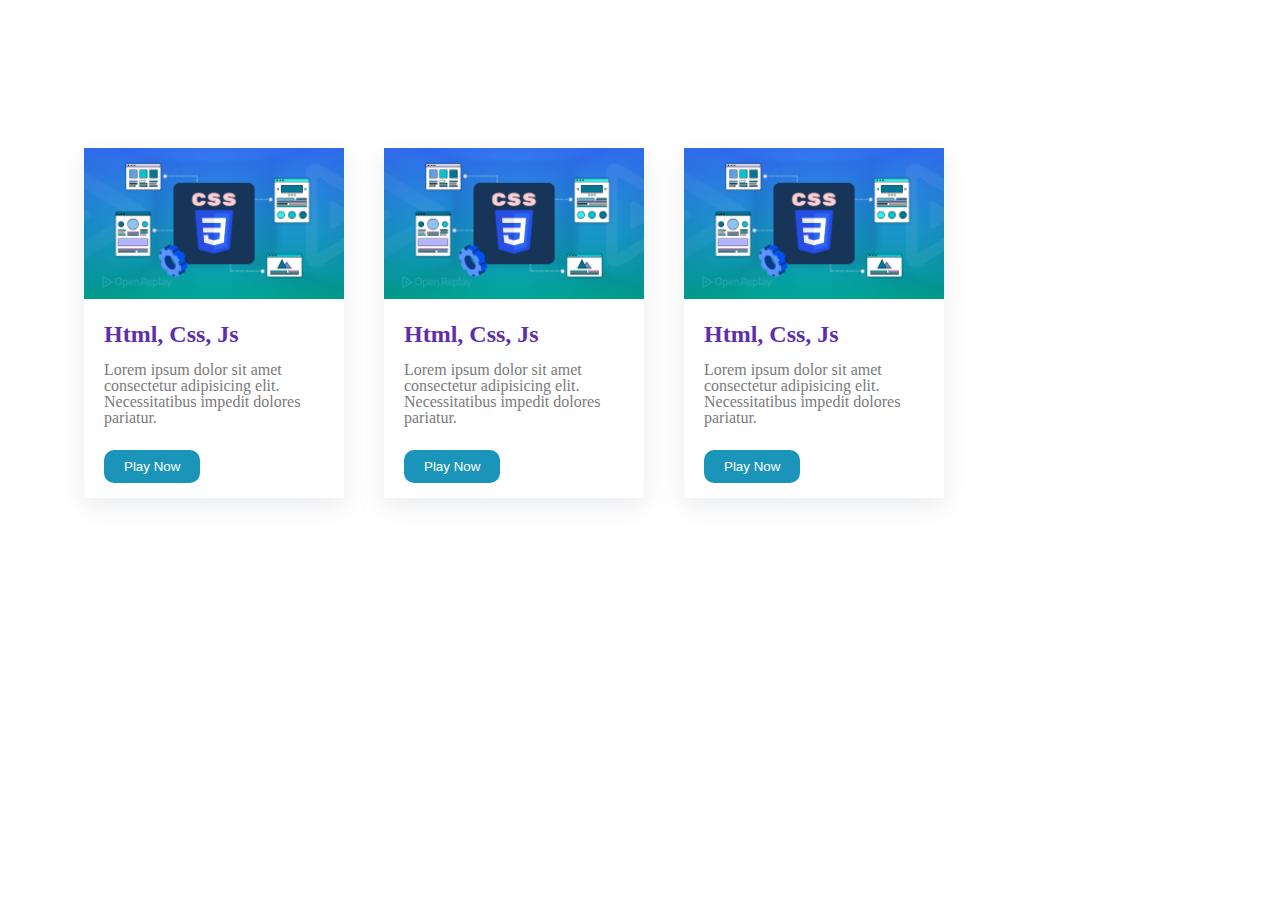
==== public_html/main.html @ 48fdb353 "main page code + style" ====
<!DOCTYPE html>
<html lang="fr">
  <head>
    <meta charset="UTF-8" />
    <meta name="viewport" content="width=device-width, initial-scale=1.0" />
    <meta name="description" content="" />
    <link rel="stylesheet" href="style/style.css" />
    <link rel="stylesheet" href="style/main.css" />
    <link rel="shortcut icon" href="./" type="image/x-icon" />
    <!-- icon library -->
    <link
      rel="stylesheet"
      href="https://cdnjs.cloudflare.com/ajax/libs/font-awesome/6.6.0/css/all.min.css"
      integrity="sha512-Kc323vGBEqzTmouAECnVceyQqyqdsSiqLQISBL29aUW4U/M7pSPA/gEUZQqv1cwx4OnYxTxve5UMg5GT6L4JJg=="
      crossorigin="anonymous"
      referrerpolicy="no-referrer"
    />
    <title>Quizzi - Home page</title>
  </head>
  <body>
    <div id="navbar"></div>

    <main class="main" id="main">
      <div class="container">
        <article class="card_quizz">
          <div class="quizz_image">
            <img src="assets/images/hero 1.png" alt="" />
          </div>
          <div class="quizz_content">
            <h2>Html, Css, Js</h2>
            <p>
              Lorem ipsum dolor sit amet consectetur adipisicing elit.
              Necessitatibus impedit dolores pariatur.
            </p>
            <footer>
              <button>Play Now</button>
              <div class="review">
                <i class="fa-solid fa-star"></i>
                <i class="fa-solid fa-star"></i>
              </div>
            </footer>
          </div>
        </article>

        <article class="card_quizz">
          <div class="quizz_image">
            <img src="assets/images/hero 1.png" alt="" />
          </div>
          <div class="quizz_content">
            <h2>Html, Css, Js</h2>
            <p>
              Lorem ipsum dolor sit amet consectetur adipisicing elit.
              Necessitatibus impedit dolores pariatur.
            </p>
            <footer>
              <button>Play Now</button>
              <div class="review">
                <i class="fa-solid fa-star"></i>
                <i class="fa-solid fa-star"></i>
              </div>
            </footer>
          </div>
        </article>

        <article class="card_quizz">
          <div class="quizz_image">
            <img src="assets/images/hero 1.png" alt="" />
          </div>
          <div class="quizz_content">
            <h2>Html, Css, Js</h2>
            <p>
              Lorem ipsum dolor sit amet consectetur adipisicing elit.
              Necessitatibus impedit dolores pariatur.
            </p>
            <footer>
              <button>Play Now</button>
              <div class="review">
                <i class="fa-solid fa-star"></i>
                <i class="fa-solid fa-star"></i>
              </div>
            </footer>
          </div>
        </article>
      </div>
    </main>

    <div id="footer"></div>

    <script src="./scripts/include.js"></script>
  </body>
</html>
---- public_html/style/style.css ----
/*
*  html5resetcss
*/
html,
body,
div,
span,
object,
iframe,
h1,
h2,
h3,
h4,
h5,
h6,
p,
blockquote,
pre,
abbr,
address,
cite,
code,
del,
dfn,
em,
img,
ins,
kbd,
q,
samp,
small,
strong,
sub,
sup,
var,
b,
i,
dl,
dt,
dd,
ol,
ul,
li,
fieldset,
form,
label,
legend,
table,
caption,
tbody,
tfoot,
thead,
tr,
th,
td,
article,
aside,
canvas,
details,
figcaption,
figure,
footer,
header,
hgroup,
menu,
nav,
section,
summary,
time,
mark,
audio,
video {
    margin: 0;
    padding: 0;
    border: 0;
    outline: 0;
    font-size: 100%;
    vertical-align: baseline;
    background: transparent
}

body {
    line-height: 1
}

article,
aside,
details,
figcaption,
figure,
footer,
header,
hgroup,
menu,
nav,
section {
    display: block
}

nav ul {
    list-style: none
}

blockquote,
q {
    quotes: none
}

blockquote:before,
blockquote:after,
q:before,
q:after {
    content: none
}

a {
    margin: 0;
    padding: 0;
    font-size: 100%;
    vertical-align: baseline;
    background: transparent
}

ins {
    background-color: #ff9;
    color: #000;
    text-decoration: none
}

mark {
    background-color: #ff9;
    color: #000;
    font-style: italic;
    font-weight: bold
}

del {
    text-decoration: line-through
}

abbr[title],
dfn[title] {
    border-bottom: 1px dotted;
    cursor: help
}

table {
    border-collapse: collapse;
    border-spacing: 0
}

hr {
    display: block;
    height: 1px;
    border: 0;
    border-top: 1px solid #ccc;
    margin: 1em 0;
    padding: 0
}

input,
select {
    vertical-align: middle
}

:root {
    /* color */
    --color-primary: #000;
    --color-secondary: #000;
    --color-bg: #000;
    --color-text: #000;
    --color-accentuation: #000;
    /* font */
    --font-title: ;
    --font-text: ;
    /* fz */
    --fz-h1: 64px;
    --fz-h2: 50px;
    --fz-h3: 48px;
    --fz-h4: 36px;
    --fz-h5: 32px;
    --fz-h6: 24px;
    --fz-p: 18px;
    /* border raduis */
    --br-button: 15px;
}

/* font */
@font-face {
    font-family: 0;
    src: url();
}
---- public_html/style/main.css ----
/* ============= MAIN PAGE (WITH LOGIN) =============  */
.container {
    width: 90%;
    margin: 0 auto;
}

.main {
    width: 100%;
    min-height: 100vh;
}

.main .container {
    height: 100%;
    display: flex;
    flex-wrap: wrap;
    padding: 128px 0;

}

.main .container .card_quizz {
    width: 260px;
    height: 350px;
    margin: 20px;
    display: flex;
    flex-direction: column;
    gap: 20px;
    box-shadow: rgba(149, 157, 165, 0.2) 0px 8px 24px;
}

.main .container .card_quizz .quizz_image img {
    width: 100%;
}

.main .container .card_quizz .quizz_content {
    display: flex;
    flex-direction: column;
    gap: 16px;
    padding: 0 20px;
}

.main .container .card_quizz .quizz_content h2 {
    color: #5F2FAB;
    font-weight: 600;
    font-size: 24px;
}

.main .container .card_quizz .quizz_content p {
    font-weight: 500;
    color: #7a7a7a;
}

.main .container .card_quizz .quizz_content footer {
    width: 100%;
    display: flex;
    padding: 8px 0;
    justify-content: space-between;
    align-items: center;
}

.main .container .card_quizz .quizz_content footer button {
    border: none;
    outline: none;
    background: #1B94BA;
    color: #fff;
    padding: 9px 20px;
    border-radius: 10px;
    cursor: pointer;
    transition: .3s;
}

.main .container .card_quizz .quizz_content footer button:hover {
    background: #1580a1;
}

.main .container .card_quizz .quizz_content footer .review i {
    color: gold;
}
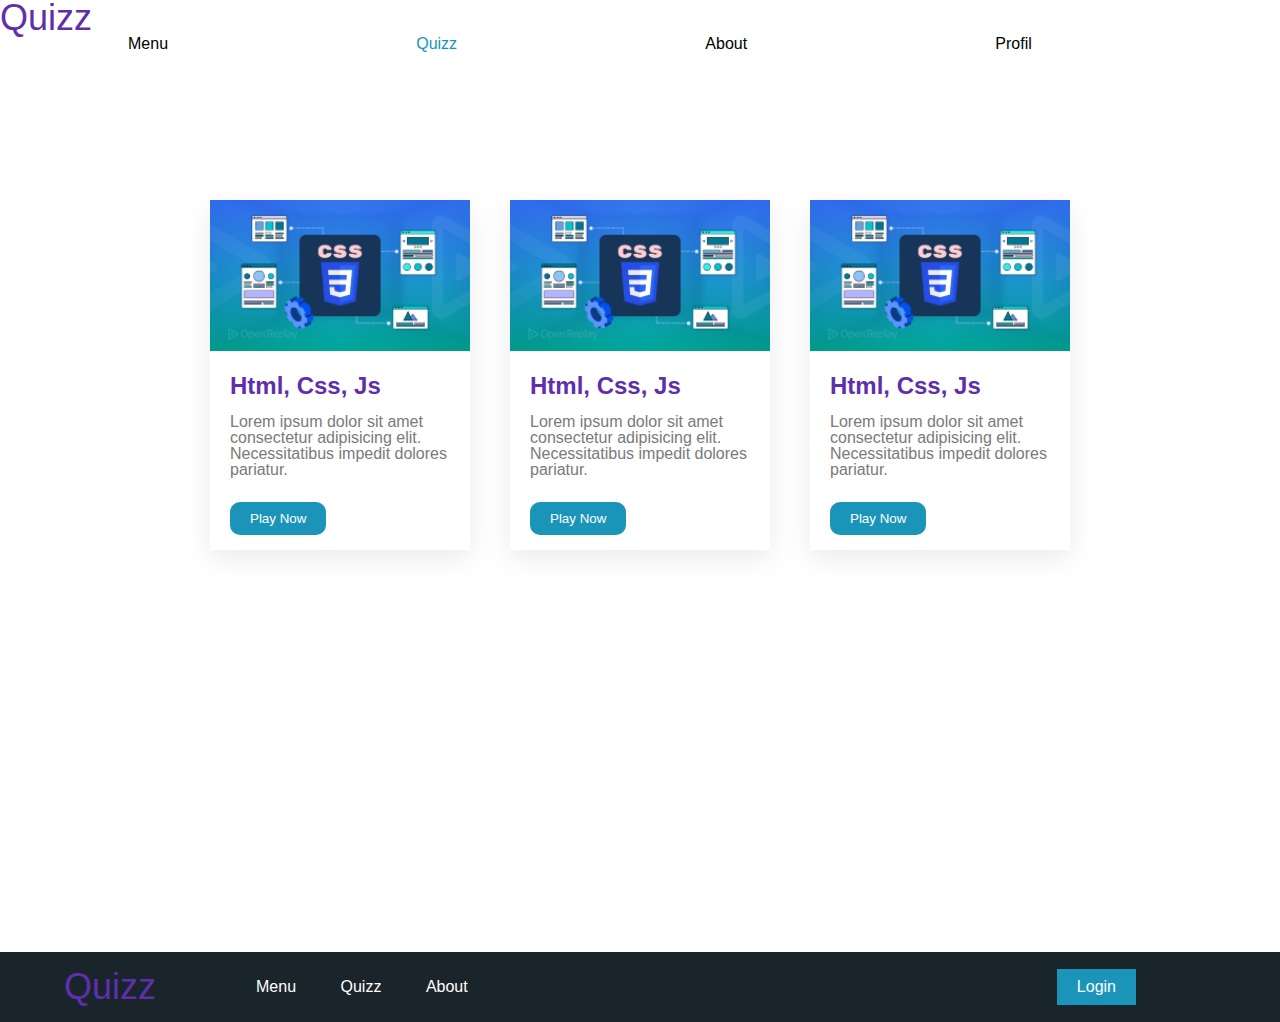
==== commit 0697ff27: "add footer" ====
--- a/public_html/main.html
+++ b/public_html/main.html
@@ -4,6 +4,7 @@
     <meta charset="UTF-8" />
     <meta name="viewport" content="width=device-width, initial-scale=1.0" />
     <meta name="description" content="" />
+    <link rel="stylesheet" href="style/global.css" />
     <link rel="stylesheet" href="style/style.css" />
     <link rel="stylesheet" href="style/main.css" />
     <link rel="shortcut icon" href="./" type="image/x-icon" />
--- a/public_html/style/global.css
+++ b/public_html/style/global.css
@@ -0,0 +1,411 @@
+html {
+    box-sizing: border-box
+}
+
+*,
+::after,
+::before {
+    box-sizing: inherit
+}
+
+body {
+    margin: 0;
+    padding: 0
+}
+
+ol,
+ul {
+    list-style: none
+}
+
+a {
+    text-decoration: none;
+    color: inherit
+}
+
+:root {
+    /* color */
+    --color-primary: #AF3959;
+    --color-secondary: #66BF39;
+    --color-bg: #FFFFFF;
+    --color-text: #32373B;
+    --color-op-1: #C79200;
+    --color-op-2: #2968CE;
+    --color-op-3: #237E0A;
+    --color-logo: #5F2FAB;
+    /* font */
+    --font-title: ;
+    --font-text: ;
+    /* fz */
+    --fz-h1: 4rem;
+    --fz-h2: 3.125rem;
+    --fz-h3: 3rem;
+    --fz-h4: 2.25rem;
+    --fz-h5: 2rem;
+    --fz-h6: 1.5rem;
+    --fz-p: 1.125rem;
+    /* border raduis */
+    --br-button: 15px;
+
+    --ff-roboto: "Roboto", sans-serif;
+}
+
+body {
+    background: var(--color-bg);
+    color: var(--color-text);
+    font-family: var(--ff-roboto);
+}
+
+nav {
+    display: flex;
+    justify-content: space-between;
+    align-items: center;
+    width: 100%;
+    padding: 25px 50px;
+    font-size: 24px;
+    /* FIXME: position: fixed;  */
+    /* ! fixe position fixe stp  */
+    background: var(--color-bg);
+}
+
+.box_nav_links {
+    width: 100%;
+    display: flex;
+    justify-content: space-between;
+    align-items: center;
+    padding-left: 10%;
+}
+
+.nav_link {
+    position: relative;
+}
+
+.nav_link:nth-child(2) {
+    color: #1297B9;
+}
+
+.nav_link:not(:nth-child(1)):not(:last-child):before {
+    content: '';
+    position: absolute;
+    width: 0%;
+    height: 3px;
+    bottom: -2px;
+    left: 0;
+    background: var(--color-op-2);
+    transition: width .5s ease-in-out;
+}
+
+.nav_link:hover:not(:nth-child(1)):not(:last-child):before {
+    width: 100%;
+}
+
+.btn_hamb {
+    height: 30px;
+    width: 30px;
+    position: relative;
+    display: none;
+}
+
+.btn_hamb .line {
+    width: 100%;
+    height: 3px;
+    background: rgb(0, 0, 0);
+    position: absolute;
+    border-radius: 50px;
+}
+
+.btn_hamb .line:nth-child(1) {
+    top: 1px;
+    transition: opacity 1.5s ease-in-out;
+}
+
+.btn_hamb .line:nth-child(2) {
+    top: 50%;
+    transform: translate(5px, -50%);
+}
+
+.btn_hamb .line:nth-child(3) {
+    bottom: 0;
+}
+
+.btn_hamb--active .line:nth-child(1) {
+    opacity: 0;
+    transition: opacity 1.5s ease-in-out;
+}
+
+.btn_hamb--active .line:nth-child(2) {
+    animation: animBtnHambLine2 1.5s 1 ease-in-out forwards;
+}
+
+.btn_hamb--active .line:nth-child(3) {
+    animation: animBtnHambLine3 1.5s 1 ease-in-out forwards;
+
+}
+
+.btn_hamb--active-reverse .line:nth-child(2) {
+    animation: animBtnHambLine2Reverse 1.5s 1 ease-in-out forwards;
+
+}
+
+.btn_hamb--active-reverse .line:nth-child(3) {
+    animation: animBtnHambLine3Reverse 1.5s 1 ease-in-out forwards;
+
+}
+
+@keyframes animBtnHambLine2 {
+    0% {
+        bottom: 0;
+    }
+
+    50%,
+    51% {
+        transform: translate(0px, -50%);
+    }
+
+    99%,
+    100% {
+        transform: translate(0px, -50%) rotate(360deg);
+    }
+}
+
+@keyframes animBtnHambLine2Reverse {
+    0% {
+        transform: translate(0px, -50%);
+        transform: translate(0px, -50%) rotate(360deg);
+    }
+
+    50%,
+    51% {
+        transform: translate(5px, -50%);
+    }
+
+    99%,
+    100% {
+        transform: translate(5px, -50%) rotate(0deg);
+    }
+}
+
+@keyframes animBtnHambLine3 {
+    0% {
+        bottom: 0;
+        transform: translateY(0) rotate(0deg);
+    }
+
+    50%,
+    51% {
+        bottom: 50%;
+        transform: translateY(50%) rotate(0deg);
+    }
+
+    99%,
+    100% {
+        bottom: 50%;
+        transform: translateY(50%) rotate(90deg);
+    }
+}
+
+@keyframes animBtnHambLine3Reverse {
+    0% {
+        bottom: 50%;
+        transform: translateY(50%) rotate(90deg);
+    }
+
+    50%,
+    51% {
+        bottom: 0;
+    }
+
+    99%,
+    100% {
+        bottom: 0;
+        transform: translateY(0) rotate(0deg);
+    }
+}
+
+
+
+
+
+.footer {
+    width: 100%;
+    height: 70px;
+    background: #19252A;
+}
+
+.footer .container {
+    width: 90%;
+    height: 100%;
+    margin: 0 auto;
+    display: flex;
+    align-items: center;
+}
+
+.footer .container nav {
+    padding: 0 80px;
+    display: flex;
+    justify-content: space-between;
+    align-items: center;
+}
+
+.footer .container nav a {
+    margin: 0 20px;
+    font-size: 16px;
+    color: white;
+
+}
+
+.footer .container nav button {
+    border: none;
+    outline: none;
+    padding: 9px 0;
+    background: #1B94BA;
+    color: #fff;
+}
+
+.footer .container nav .authentication_nav {
+    padding-left: 80px;
+}
+
+
+@media screen and (max-width: 628px) {
+    .box_nav_links {
+        position: absolute;
+        flex-direction: column;
+        height: calc(100vh);
+        width: 50%;
+        right: 0;
+        top: 0;
+        transform: translateX(100%);
+        background: hsla(207, 8%, 21%, 0.7);
+        color: var(--color-bg);
+        transition: transform 1s ease-out;
+        padding: 93.2px 50px 50px 50px;
+    }
+
+    .btn_hamb {
+        display: block;
+    }
+
+    .nav_link:hover:not(:nth-child(1)):not(:last-child):before {
+        width: 0;
+    }
+
+    .authentication_nav {
+        display: none;
+    }
+
+    .footer .container nav a {
+        margin: 0 18px;
+        font-size: 16px;
+        color: white;
+
+    }
+}
+
+.box_nav_links--active {
+    transform: translateX(0%);
+}
+
+
+.logo {
+    font-size: 36px;
+    color: var(--color-logo);
+}
+
+.title {
+    font-size: var(--fz-h1);
+}
+
+@media screen and (max-width: 425px) {
+    .title {
+        font-size: var(--fz-h3);
+    }
+
+    .authentication_nav {
+        display: none;
+    }
+
+    .footer .container nav a {
+        margin: 0 16px;
+        font-size: 16px;
+        color: white;
+
+    }
+}
+
+.txt {
+    font-size: var(--font-text);
+}
+
+
+.link_primary {
+    background: var(--color-op-2);
+    color: var(--color-bg);
+    padding: 10px 50px;
+    font-size: 25px;
+    border-radius: 15px;
+    transition: all 0.5s ease;
+}
+
+.link_primary:hover {
+    color: var(--color-op-2);
+    background: var(--color-bg);
+    border: 1px solid var(--color-op-2);
+}
+
+@media screen and (max-width: 425px) {
+    .link_primary {
+        font-size: var(--fz-p);
+        padding: 10px 35px;
+    }
+
+    .authentication_nav {
+        display: none;
+    }
+
+    .footer .container nav a {
+        margin: 0 20px;
+        font-size: 16px;
+        color: white;
+
+    }
+}
+
+
+section,
+header {
+    padding: 135px;
+}
+
+@media screen and (max-width: 768px) {
+
+    section,
+    header {
+        padding: 135px 50px;
+    }
+
+    .authentication_nav {
+        display: none;
+    }
+}
+
+@media screen and (max-width: 360px) {
+
+    section,
+    header {
+        padding: 135px 10px;
+    }
+
+    .authentication_nav {
+        display: none;
+    }
+
+    .footer .container nav a {
+        margin: 0 16px;
+        font-size: 16px;
+        color: white;
+
+    }
+
+
+}--- a/public_html/style/main.css
+++ b/public_html/style/main.css
@@ -13,6 +13,7 @@
     height: 100%;
     display: flex;
     flex-wrap: wrap;
+    justify-content: center;
     padding: 128px 0;
 
 }
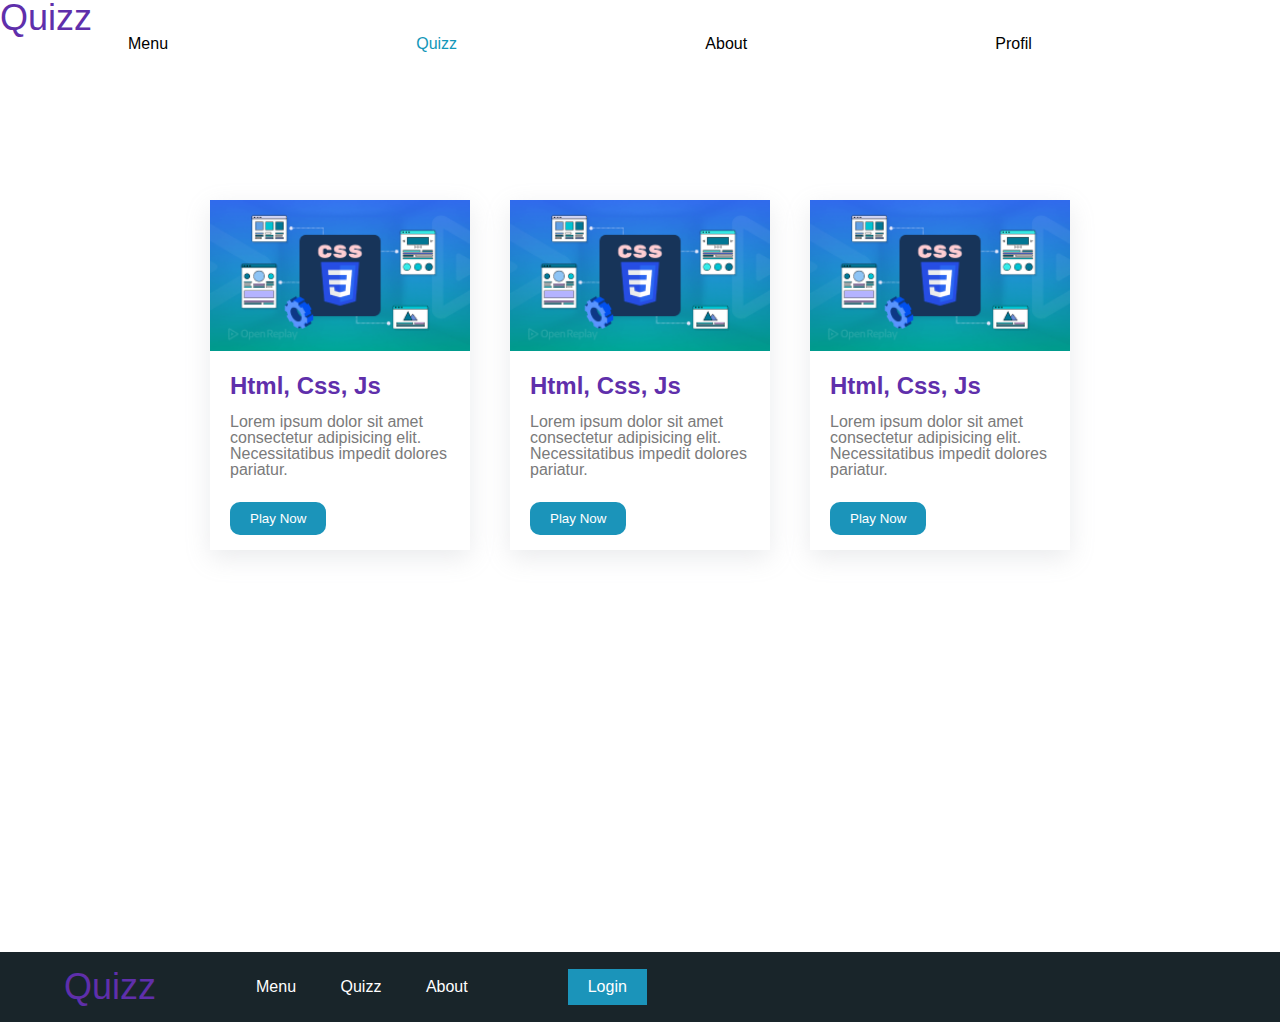
==== commit 4d5fc6a9: "Update main.html" ====
--- a/public_html/main.html
+++ b/public_html/main.html
@@ -16,7 +16,7 @@
       crossorigin="anonymous"
       referrerpolicy="no-referrer"
     />
-    <title>Quizzi - Home page</title>
+    <title>Quizz - Home page</title>
   </head>
   <body>
     <div id="navbar"></div>
--- a/public_html/style/global.css
+++ b/public_html/style/global.css
@@ -56,7 +56,7 @@
     font-family: var(--ff-roboto);
 }
 
-nav {
+.navbar {
     display: flex;
     justify-content: space-between;
     align-items: center;
@@ -65,6 +65,7 @@
     font-size: 24px;
     /* FIXME: position: fixed;  */
     /* ! fixe position fixe stp  */
+    position: fixed;
     background: var(--color-bg);
 }
 
@@ -353,6 +354,7 @@
     border: 1px solid var(--color-op-2);
 }
 
+
 @media screen and (max-width: 425px) {
     .link_primary {
         font-size: var(--fz-p);
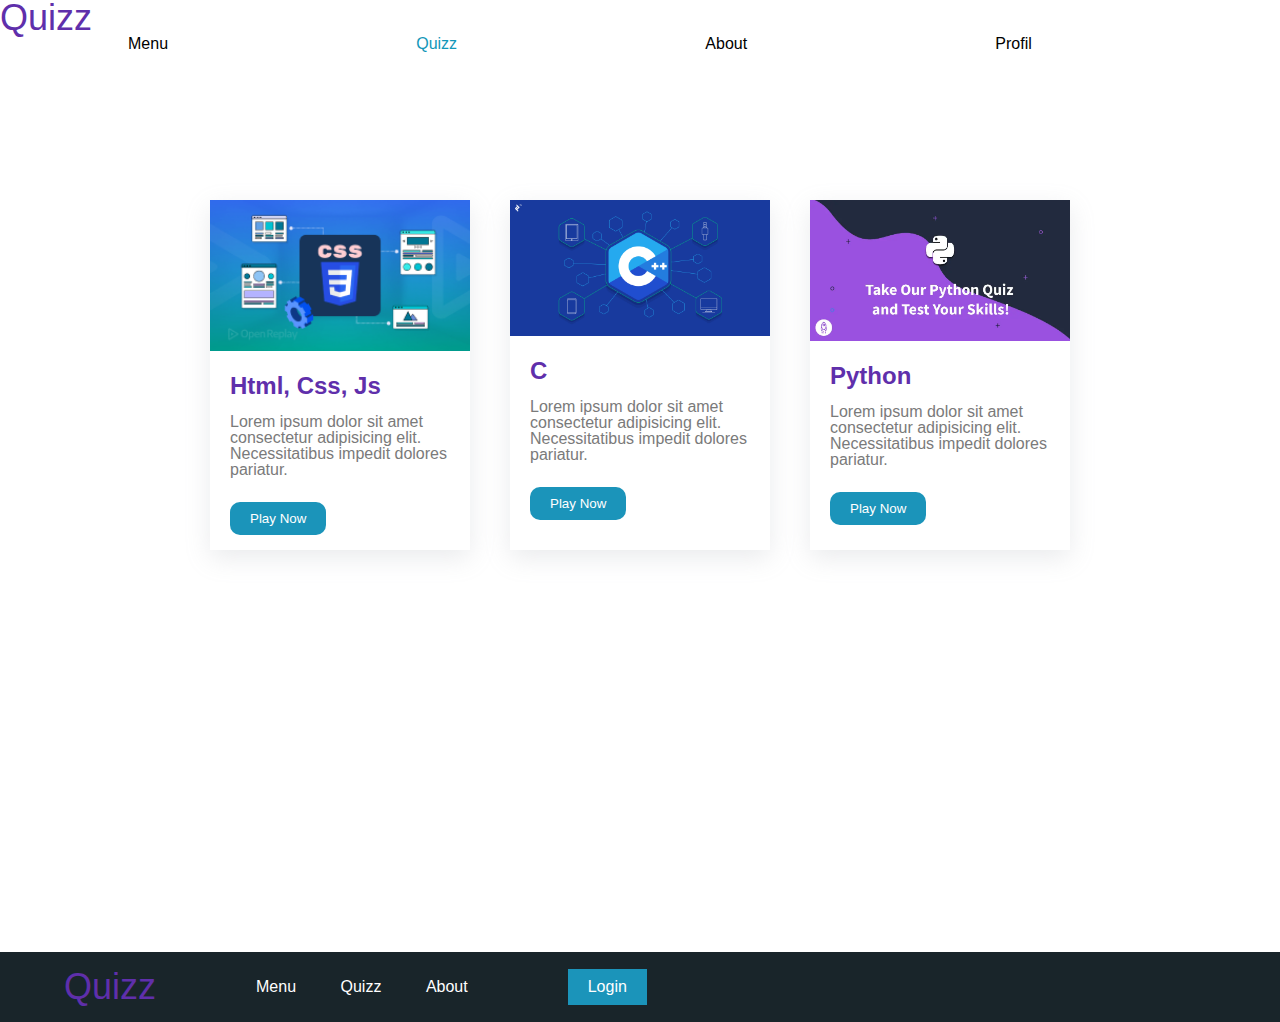
==== commit f2441759: "main updates" ====
--- a/public_html/main.html
+++ b/public_html/main.html
@@ -45,10 +45,10 @@
 
         <article class="card_quizz">
           <div class="quizz_image">
-            <img src="assets/images/hero 1.png" alt="" />
+            <img src="assets/images/c_quizz.png" alt="" />
           </div>
           <div class="quizz_content">
-            <h2>Html, Css, Js</h2>
+            <h2>C</h2>
             <p>
               Lorem ipsum dolor sit amet consectetur adipisicing elit.
               Necessitatibus impedit dolores pariatur.
@@ -57,7 +57,6 @@
               <button>Play Now</button>
               <div class="review">
                 <i class="fa-solid fa-star"></i>
-                <i class="fa-solid fa-star"></i>
               </div>
             </footer>
           </div>
@@ -65,10 +64,10 @@
 
         <article class="card_quizz">
           <div class="quizz_image">
-            <img src="assets/images/hero 1.png" alt="" />
+            <img src="assets/images/python_quizz_image.webp" alt="" />
           </div>
           <div class="quizz_content">
-            <h2>Html, Css, Js</h2>
+            <h2>Python</h2>
             <p>
               Lorem ipsum dolor sit amet consectetur adipisicing elit.
               Necessitatibus impedit dolores pariatur.
@@ -76,6 +75,7 @@
             <footer>
               <button>Play Now</button>
               <div class="review">
+                <i class="fa-solid fa-star"></i>
                 <i class="fa-solid fa-star"></i>
                 <i class="fa-solid fa-star"></i>
               </div>
--- a/public_html/style/main.css
+++ b/public_html/style/main.css
@@ -13,8 +13,8 @@
     height: 100%;
     display: flex;
     flex-wrap: wrap;
+    padding: 128px 0;
     justify-content: center;
-    padding: 128px 0;
 
 }
 
